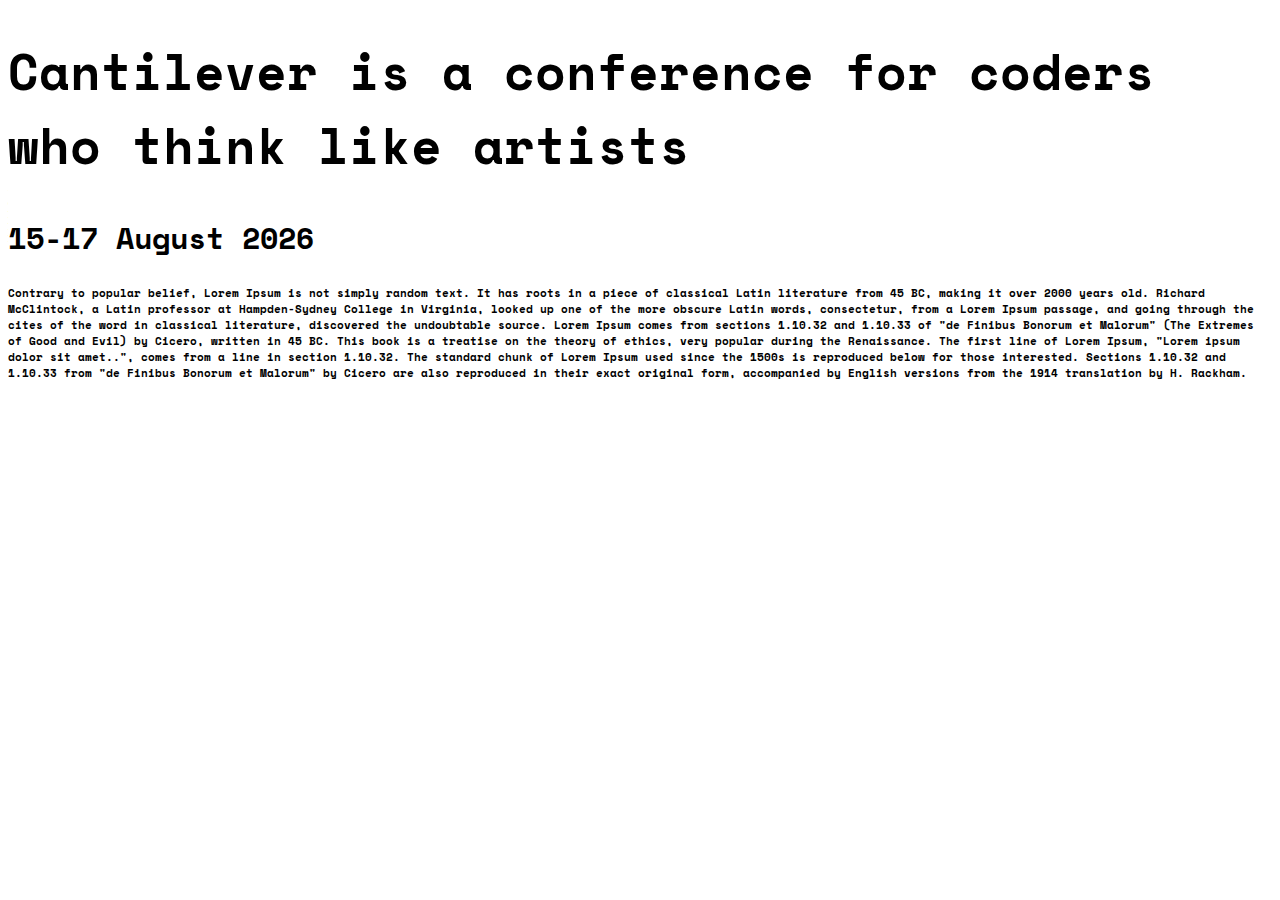
==== project-cantilever/index.html @ 30991148 "." ====
<!DOCTYPE html>
<html lang="en">

<head>
    <meta charset="UTF-8">
    <meta http-equiv="X-UA-Compatible" content="IE=edge">
    <meta name="viewport" content="width=device-width, initial-scale=1.0">
    <link rel="preconnect" href="https://fonts.googleapis.com">
    <link rel="preconnect" href="https://fonts.gstatic.com" crossorigin>
    <link href="https://fonts.googleapis.com/css2?family=Space+Mono:ital,wght@0,400;0,700;1,400;1,700&display=swap"
        rel="stylesheet">
    <link rel="stylesheet" href="styles.css">
    <title>Cantilever</title>
</head>

<body>
    <h1>Cantilever is a conference for coders who think like <em>artists</em></h1>
    <h2> 15-17 August 2026</h2>

    <p>Contrary to popular belief, Lorem Ipsum is not simply random text. It has roots in a piece of classical Latin
        literature from 45 BC, making it over 2000 years old. Richard McClintock, a Latin professor at Hampden-Sydney
        College in Virginia, looked up one of the more obscure Latin words, consectetur, from a Lorem Ipsum passage, and
        going through the cites of the word in classical literature, discovered the undoubtable source. Lorem Ipsum
        comes from sections 1.10.32 and 1.10.33 of "de Finibus Bonorum et Malorum" (The Extremes of Good and Evil) by
        Cicero, written in 45 BC. This book is a treatise on the theory of ethics, very popular during the Renaissance.
        The first line of Lorem Ipsum, "Lorem ipsum dolor sit amet..", comes from a line in section 1.10.32.

        The standard chunk of Lorem Ipsum used since the 1500s is reproduced below for those interested. Sections
        1.10.32 and 1.10.33 from "de Finibus Bonorum et Malorum" by Cicero are also reproduced in their exact original
        form, accompanied by English versions from the 1914 translation by H. Rackham.</p>
</body>

</html>
---- project-cantilever/styles.css ----
body{
    text-align: left;
}

h1{
    font-size: 50px;
    font-family: "space mono";
    font-weight: 700;
}

em{
   font-style: normal;
   text-shadow: 
}

h2{
  font-size: 30px;
  font-family: "space mono";
  font-weight: 700;
}

p{
    font-size: 11px;
    font-family: "space mono";
    font-weight: 700;
}
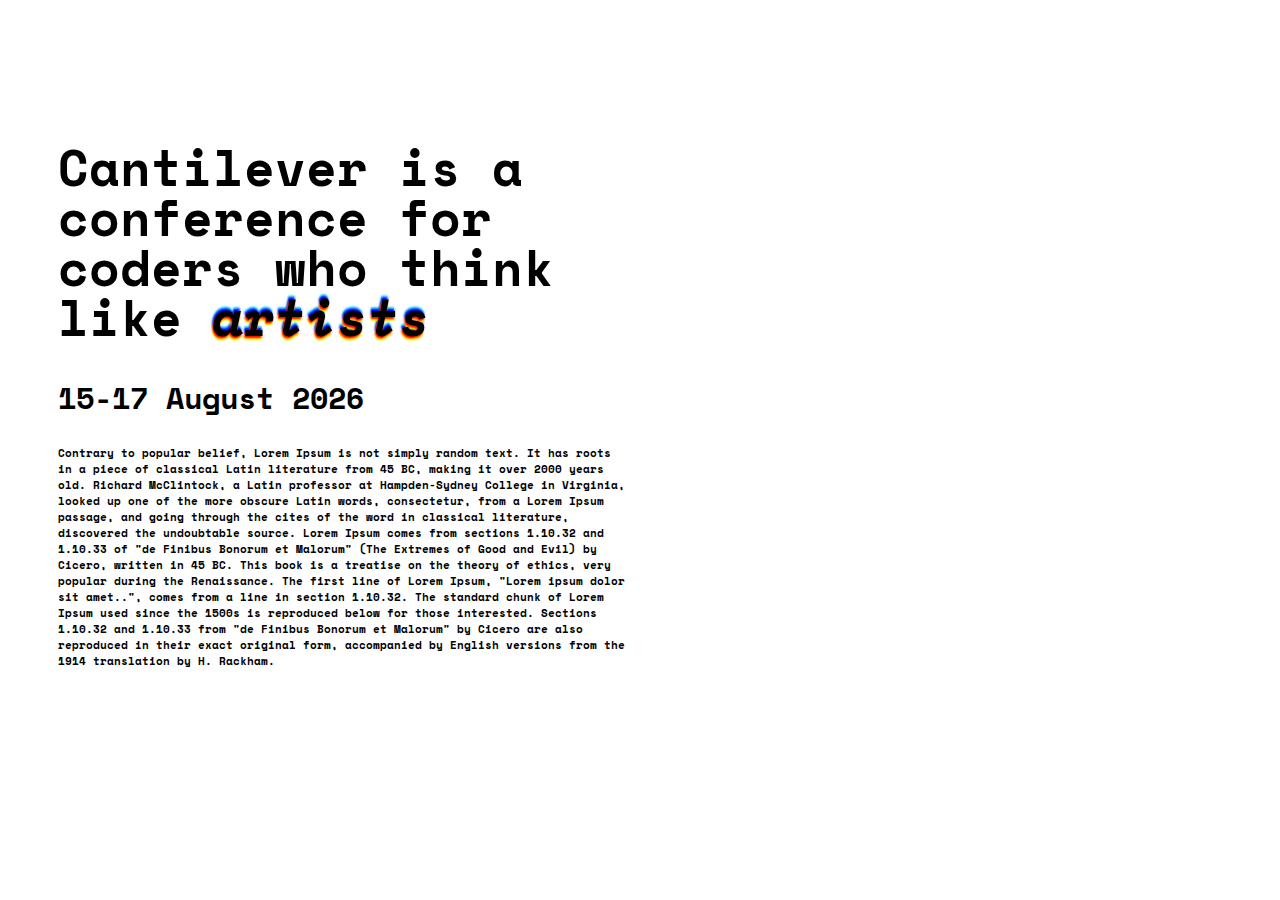
==== commit 37163a08: "." ====
--- a/project-cantilever/index.html
+++ b/project-cantilever/index.html
@@ -14,20 +14,28 @@
 </head>
 
 <body>
-    <h1>Cantilever is a conference for coders who think like <em>artists</em></h1>
-    <h2> 15-17 August 2026</h2>
+    <div>
+        <h1>Cantilever is a conference for coders who think like <em>artists</em></h1>
+        <h2> 15-17 August 2026</h2>
 
-    <p>Contrary to popular belief, Lorem Ipsum is not simply random text. It has roots in a piece of classical Latin
-        literature from 45 BC, making it over 2000 years old. Richard McClintock, a Latin professor at Hampden-Sydney
-        College in Virginia, looked up one of the more obscure Latin words, consectetur, from a Lorem Ipsum passage, and
-        going through the cites of the word in classical literature, discovered the undoubtable source. Lorem Ipsum
-        comes from sections 1.10.32 and 1.10.33 of "de Finibus Bonorum et Malorum" (The Extremes of Good and Evil) by
-        Cicero, written in 45 BC. This book is a treatise on the theory of ethics, very popular during the Renaissance.
-        The first line of Lorem Ipsum, "Lorem ipsum dolor sit amet..", comes from a line in section 1.10.32.
+        <p>Contrary to popular belief, Lorem Ipsum is not simply random text. It has roots in a piece of classical Latin
+            literature from 45 BC, making it over 2000 years old. Richard McClintock, a Latin professor at
+            Hampden-Sydney
+            College in Virginia, looked up one of the more obscure Latin words, consectetur, from a Lorem Ipsum passage,
+            and
+            going through the cites of the word in classical literature, discovered the undoubtable source. Lorem Ipsum
+            comes from sections 1.10.32 and 1.10.33 of "de Finibus Bonorum et Malorum" (The Extremes of Good and Evil)
+            by
+            Cicero, written in 45 BC. This book is a treatise on the theory of ethics, very popular during the
+            Renaissance.
+            The first line of Lorem Ipsum, "Lorem ipsum dolor sit amet..", comes from a line in section 1.10.32.
 
-        The standard chunk of Lorem Ipsum used since the 1500s is reproduced below for those interested. Sections
-        1.10.32 and 1.10.33 from "de Finibus Bonorum et Malorum" by Cicero are also reproduced in their exact original
-        form, accompanied by English versions from the 1914 translation by H. Rackham.</p>
+            The standard chunk of Lorem Ipsum used since the 1500s is reproduced below for those interested. Sections
+            1.10.32 and 1.10.33 from "de Finibus Bonorum et Malorum" by Cicero are also reproduced in their exact
+            original
+            form, accompanied by English versions from the 1914 translation by H. Rackham.</p>
+    </div>
+
 </body>
 
 </html>--- a/project-cantilever/styles.css
+++ b/project-cantilever/styles.css
@@ -1,27 +1,33 @@
 
 body{
     text-align: left;
+    font-family: "space mono", monospace;
+    
+}
+
+div{
+    width: 45%; 
+    padding-top: 100px;
+    padding-left: 50px;
 }
 
 h1{
     font-size: 50px;
-    font-family: "space mono";
+    line-height: 1;
     font-weight: 700;
 }
 
 em{
-   font-style: normal;
-   text-shadow: 
+   /* font-style: normal; */
+   text-shadow: -1px 2px 2px red, -1px 4px 2px yellow, -1px -2px 2px blue, -1px -4px 2px rgb(41, 212, 255);
 }
 
 h2{
   font-size: 30px;
-  font-family: "space mono";
   font-weight: 700;
 }
 
 p{
     font-size: 11px;
-    font-family: "space mono";
     font-weight: 700;
 }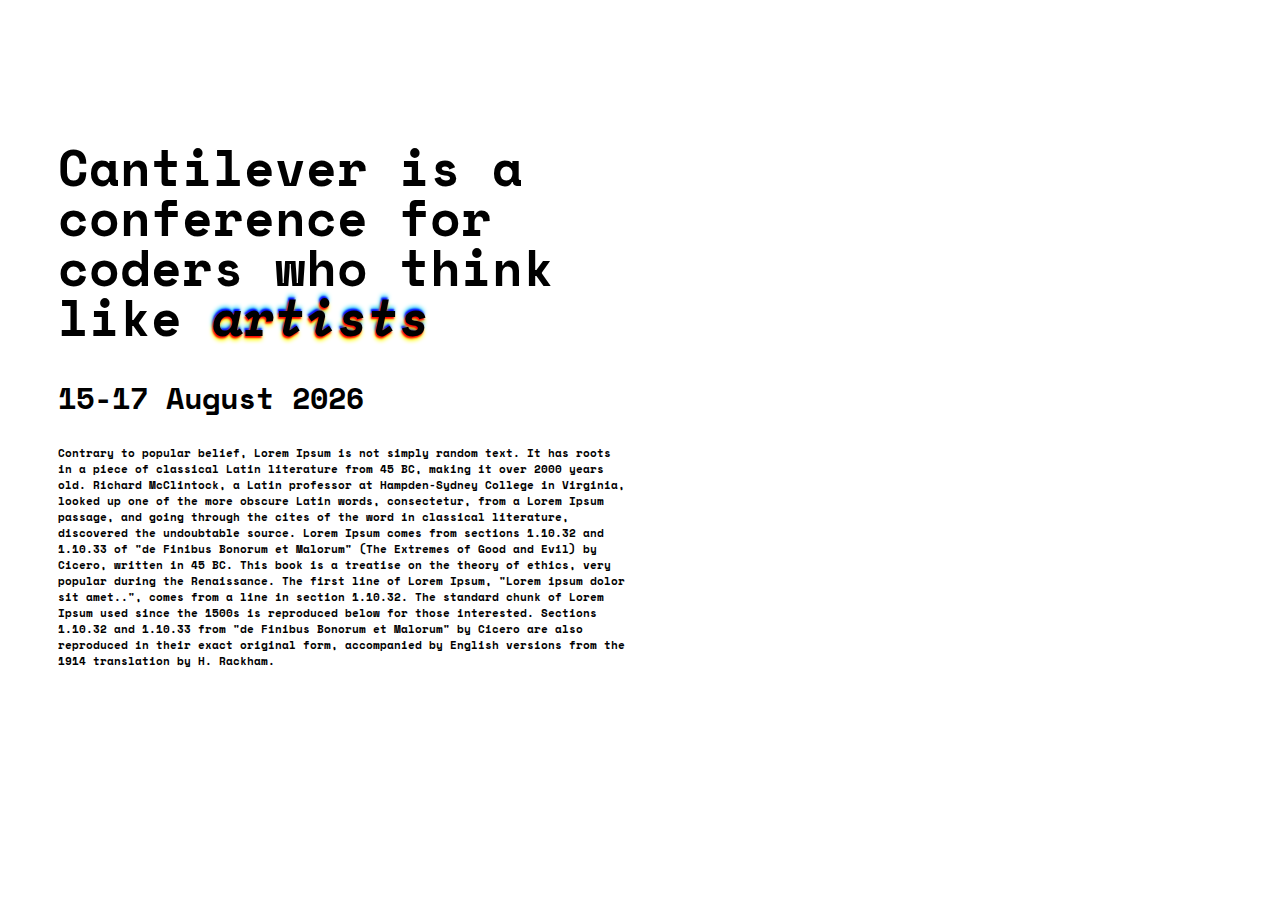
==== commit c75fb4a2: "." ====
--- a/project-cantilever/index.html
+++ b/project-cantilever/index.html
@@ -34,6 +34,7 @@
             1.10.32 and 1.10.33 from "de Finibus Bonorum et Malorum" by Cicero are also reproduced in their exact
             original
             form, accompanied by English versions from the 1914 translation by H. Rackham.</p>
+            
     </div>
 
 </body>
--- a/project-cantilever/styles.css
+++ b/project-cantilever/styles.css
@@ -19,7 +19,7 @@
 
 em{
    /* font-style: normal; */
-   text-shadow: -1px 2px 2px red, -1px 4px 2px yellow, -1px -2px 2px blue, -1px -4px 2px rgb(41, 212, 255);
+   text-shadow: -1px 2px 2px red, -1px 4px 4px rgb(255, 255, 0), -1px -2px 2px blue, -1px -4px 4px rgb(41, 212, 255);
 }
 
 h2{
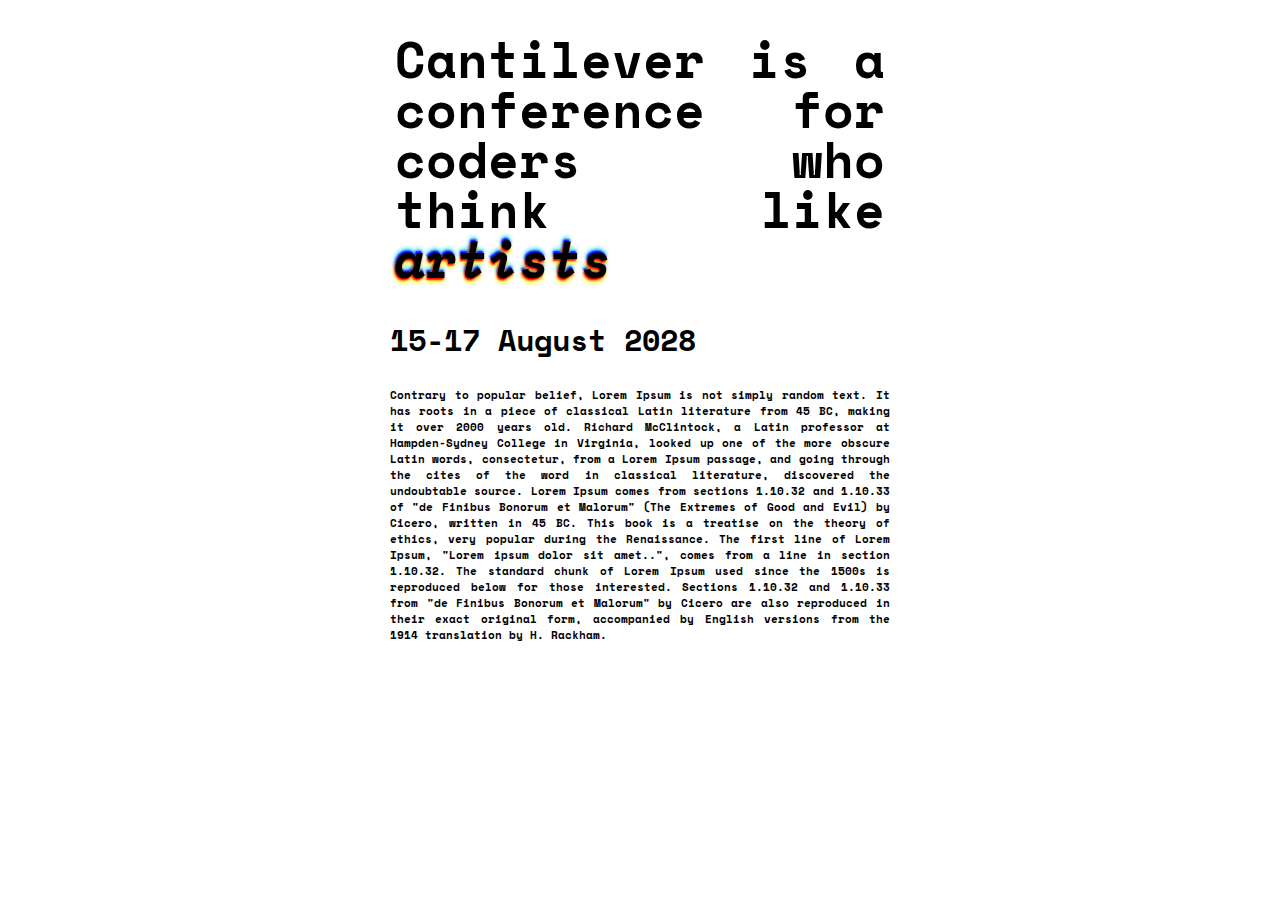
==== commit dd1b6388: "Master:  made the project date dynamic" ====
--- a/project-cantilever/index.html
+++ b/project-cantilever/index.html
@@ -16,7 +16,7 @@
 <body>
     <div>
         <h1>Cantilever is a conference for coders who think like <em>artists</em></h1>
-        <h2> 15-17 August 2026</h2>
+        <h2> 15-17 August <span class="date-text"></span></h2>
 
         <p>Contrary to popular belief, Lorem Ipsum is not simply random text. It has roots in a piece of classical Latin
             literature from 45 BC, making it over 2000 years old. Richard McClintock, a Latin professor at
@@ -36,7 +36,10 @@
             form, accompanied by English versions from the 1914 translation by H. Rackham.</p>
             
     </div>
-
+    <script>
+        let yearText = new Date().getFullYear() + 2;
+        document.getElementsByClassName("date-text")[0].innerHTML = yearText;
+    </script>
 </body>
 
 </html>--- a/project-cantilever/styles.css
+++ b/project-cantilever/styles.css
@@ -1,20 +1,20 @@
 
 body{
-    text-align: left;
+    text-align: justify;
     font-family: "space mono", monospace;
+    justify-content: center;
+    max-width: 500px;
+    margin: 0 auto;
+
     
-}
-
-div{
-    width: 45%; 
-    padding-top: 100px;
-    padding-left: 50px;
+    
 }
 
 h1{
     font-size: 50px;
     line-height: 1;
     font-weight: 700;
+    padding: 0 5px;
 }
 
 em{
